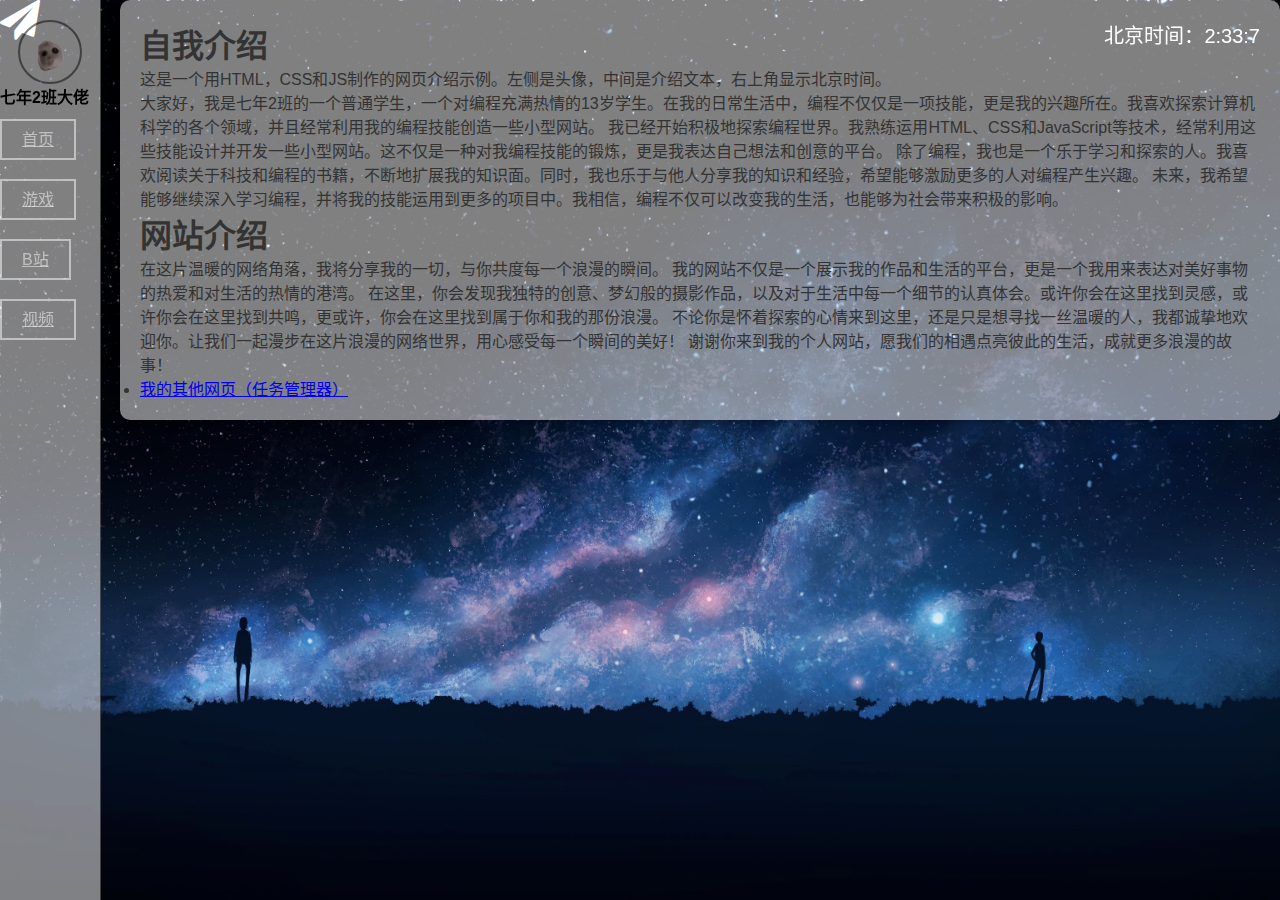
==== index.html @ e8d0ac8f "Add files via upload" ====
<!DOCTYPE html>
<html lang="zh-CN">
<head>
<meta charset="UTF-8">
<link rel="icon" href="tp.ico">
<meta name="viewport" content="width=device-width, initial-scale=1.0">
<link href="https://cdn.bootcdn.net/ajax/libs/font-awesome/4.7.0/css/font-awesome.min.css" rel="stylesheet">
    <link rel="stylesheet" href="80.css">
<title>Hi!欢迎来到我的网站</title>
<style>
  body {
    margin: 0;
    padding: 0;
    font-family: Arial, sans-serif;
    background-image: url('bz.png');
    background-size: cover;
    background-repeat: no-repeat;
    background-attachment: fixed;
  }
  #sidebar {
    position: fixed;
    top: 0;
    left: 0;
    width: 100px;
    height: 100%;
    background-color: rgba(255, 255, 255, 0.5);
    border-right: 1px solid rgba(0, 0, 0, 0.5);
    z-index: 1;
  }
  
  #avatar {
    margin-top: 20px;
    width: 60px;
    height: 60px;
    display: block;
    margin-left: auto;
    margin-right: auto;
    border-radius: 50%;
    border: 2px solid rgba(0, 0, 0, 0.5);
  }
  
  #introduction {
    margin-left: 120px;
    padding: 20px;
    background-color: rgba(255, 255, 255, 0.5);
    border-radius: 10px;
    box-shadow: 0px 0px 10px rgba(0, 0, 0, 0.5);
    color: #333;
  }
  
  #time {
    position: fixed;
    top: 20px;
    right: 20px;
    color: #fff;
    font-size: 20px;
  }
  .con {
    background-color: transparent;
    border: 2px solid rgba(255, 255, 255, 0.5);
    color: rgba(255, 255, 255, 0.5);
    padding: 10px 20px;
    font-size: 16px;
    text-transform: uppercase;
    cursor: pointer;
    transition: background-color 0.3s, color 0.3s;
  }

  .transparent-button:hover {
    background-color: rgba(255, 255, 255, 0.5);
    color: rgba(255, 255, 255, 0.5);
  }
</style>
</head>
<body>
<div id="sidebar">
  <img id="avatar" src="avatar.gif" alt="头像">
  <h4>七年2班大佬</h4>
  <br>
  <a href="./index.html" class="con">首页</a>
  <br><br><br>
  <a href="./yx.html" class="con">游戏</a>
  <br><br><br>
  <a href="https://space.bilibili.com/3546380823955980" class="con">b站</a>
  <br><br><br>
  <a href="./sp.html" class="con">视频</a>
</div>
<div id="introduction">
  <h1>自我介绍</h1>
  <p>这是一个用HTML，CSS和JS制作的网页介绍示例。左侧是头像，中间是介绍文本，右上角显示北京时间。</p>

  <p>大家好，我是七年2班的一个普通学生，一个对编程充满热情的13岁学生。在我的日常生活中，编程不仅仅是一项技能，更是我的兴趣所在。我喜欢探索计算机科学的各个领域，并且经常利用我的编程技能创造一些小型网站。

    我已经开始积极地探索编程世界。我熟练运用HTML、CSS和JavaScript等技术，经常利用这些技能设计并开发一些小型网站。这不仅是一种对我编程技能的锻炼，更是我表达自己想法和创意的平台。
    
    除了编程，我也是一个乐于学习和探索的人。我喜欢阅读关于科技和编程的书籍，不断地扩展我的知识面。同时，我也乐于与他人分享我的知识和经验，希望能够激励更多的人对编程产生兴趣。
    
    未来，我希望能够继续深入学习编程，并将我的技能运用到更多的项目中。我相信，编程不仅可以改变我的生活，也能够为社会带来积极的影响。</p>
    <h1>网站介绍</h1>
    <p>
      在这片温暖的网络角落，我将分享我的一切，与你共度每一个浪漫的瞬间。
      我的网站不仅是一个展示我的作品和生活的平台，更是一个我用来表达对美好事物的热爱和对生活的热情的港湾。
      在这里，你会发现我独特的创意、梦幻般的摄影作品，以及对于生活中每一个细节的认真体会。或许你会在这里找到灵感，或许你会在这里找到共鸣，更或许，你会在这里找到属于你和我的那份浪漫。
      不论你是怀着探索的心情来到这里，还是只是想寻找一丝温暖的人，我都诚挚地欢迎你。让我们一起漫步在这片浪漫的网络世界，用心感受每一个瞬间的美好！
      
      谢谢你来到我的个人网站，愿我们的相遇点亮彼此的生活，成就更多浪漫的故事！</p>
    <li><a href="https://ikun306.github.io/ikun360.github.io/" class="news_item"
      title="我的其他网页（任务管理器）">
      <p class="news_title ellipsis">我的其他网页（任务管理器）</p>
  </a></li>
</div>
<div id="time"></div>

<script>
  function updateTime() {
    var now = new Date();
    var hours = now.getHours();
    var minutes = now.getMinutes();
    var seconds = now.getSeconds();
    document.getElementById('time').innerHTML = '北京时间：' + hours + ':' + minutes + ':' + seconds;
  }

  updateTime();
  setInterval(updateTime, 1000);
</script>
</body>
<body>
  <div id="plane">
      <i class="fa fa-paper-plane" aria-hidden="true"></i>
  </div>
  <script>
      let plane=document.getElementById('plane');
      let deg=0,ex=0,ey=0,vx=0,vy=0,count=0;
      window.addEventListener('mousemove',(e)=>{
          ex=e.x-plane.offsetLeft-plane.clientWidth/2;
          ey=e.y-plane.offsetTop-plane.clientHeight/2;
          deg=360*Math.atan(ey/ex)/(2*Math.PI)+45;
          if(ex<0){
              deg+=180;
          }
          count=0;
      })
      function draw(){
          plane.style.transform='rotate('+deg+'deg)';
          if(count<100){
              vx+=ex/100;
              vy+=ey/100;
          }
          plane.style.left=vx+'px';
          plane.style.top=vy+'px';
          count++;
      }
      setInterval(draw, 1);
  </script>
</body>
</html>
---- 80.css ----
*{
    /* 初始化 */
    margin: 0;
    padding: 0;
}
body{
    /* 100%窗口高度 */
    height: 100vh;
    /* 渐变背景 */
    background: linear-gradient(200deg,#005bea,#00c6fb);
}
#plane{
    color: #fff;
    font-size: 40px;
    /* 绝对定位 */
    position: absolute;
    /* 弹性布局 水平+垂直居中 */
    display: flex;
    justify-content: center;
    align-items: center;
}
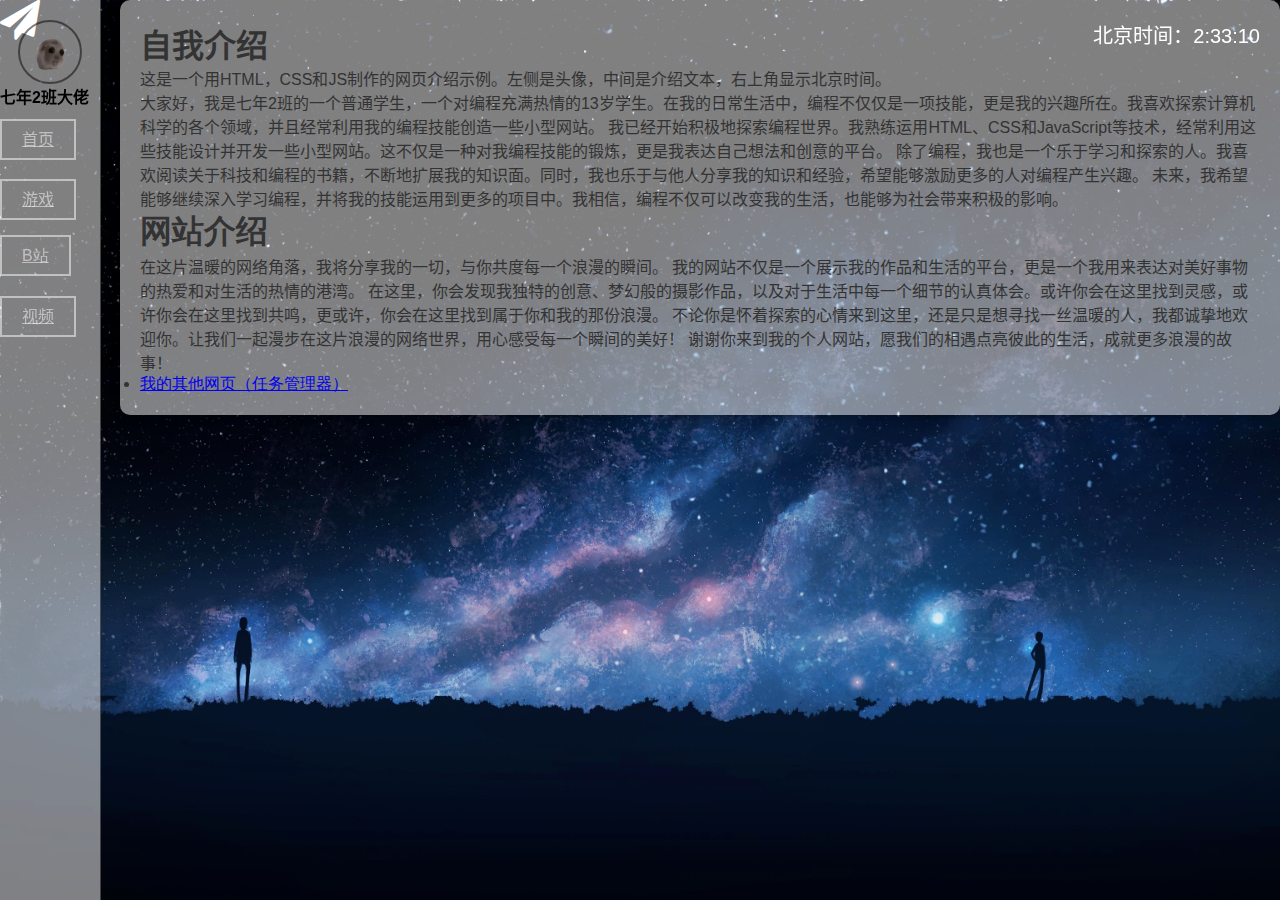
==== commit 863183d8: "Add files via upload" ====
--- a/index.html
+++ b/index.html
@@ -1,156 +1,57 @@
-<!DOCTYPE html>
-<html lang="zh-CN">
-<head>
-<meta charset="UTF-8">
-<link rel="icon" href="tp.ico">
-<meta name="viewport" content="width=device-width, initial-scale=1.0">
-<link href="https://cdn.bootcdn.net/ajax/libs/font-awesome/4.7.0/css/font-awesome.min.css" rel="stylesheet">
-    <link rel="stylesheet" href="80.css">
-<title>Hi!欢迎来到我的网站</title>
-<style>
-  body {
-    margin: 0;
-    padding: 0;
-    font-family: Arial, sans-serif;
-    background-image: url('bz.png');
-    background-size: cover;
-    background-repeat: no-repeat;
-    background-attachment: fixed;
-  }
-  #sidebar {
-    position: fixed;
-    top: 0;
-    left: 0;
-    width: 100px;
-    height: 100%;
-    background-color: rgba(255, 255, 255, 0.5);
-    border-right: 1px solid rgba(0, 0, 0, 0.5);
-    z-index: 1;
-  }
-  
-  #avatar {
-    margin-top: 20px;
-    width: 60px;
-    height: 60px;
-    display: block;
-    margin-left: auto;
-    margin-right: auto;
-    border-radius: 50%;
-    border: 2px solid rgba(0, 0, 0, 0.5);
-  }
-  
-  #introduction {
-    margin-left: 120px;
-    padding: 20px;
-    background-color: rgba(255, 255, 255, 0.5);
-    border-radius: 10px;
-    box-shadow: 0px 0px 10px rgba(0, 0, 0, 0.5);
-    color: #333;
-  }
-  
-  #time {
-    position: fixed;
-    top: 20px;
-    right: 20px;
-    color: #fff;
-    font-size: 20px;
-  }
-  .con {
-    background-color: transparent;
-    border: 2px solid rgba(255, 255, 255, 0.5);
-    color: rgba(255, 255, 255, 0.5);
-    padding: 10px 20px;
-    font-size: 16px;
-    text-transform: uppercase;
-    cursor: pointer;
-    transition: background-color 0.3s, color 0.3s;
-  }
-
-  .transparent-button:hover {
-    background-color: rgba(255, 255, 255, 0.5);
-    color: rgba(255, 255, 255, 0.5);
-  }
-</style>
-</head>
-<body>
-<div id="sidebar">
-  <img id="avatar" src="avatar.gif" alt="头像">
-  <h4>七年2班大佬</h4>
-  <br>
-  <a href="./index.html" class="con">首页</a>
-  <br><br><br>
-  <a href="./yx.html" class="con">游戏</a>
-  <br><br><br>
-  <a href="https://space.bilibili.com/3546380823955980" class="con">b站</a>
-  <br><br><br>
-  <a href="./sp.html" class="con">视频</a>
-</div>
-<div id="introduction">
-  <h1>自我介绍</h1>
-  <p>这是一个用HTML，CSS和JS制作的网页介绍示例。左侧是头像，中间是介绍文本，右上角显示北京时间。</p>
-
-  <p>大家好，我是七年2班的一个普通学生，一个对编程充满热情的13岁学生。在我的日常生活中，编程不仅仅是一项技能，更是我的兴趣所在。我喜欢探索计算机科学的各个领域，并且经常利用我的编程技能创造一些小型网站。
-
-    我已经开始积极地探索编程世界。我熟练运用HTML、CSS和JavaScript等技术，经常利用这些技能设计并开发一些小型网站。这不仅是一种对我编程技能的锻炼，更是我表达自己想法和创意的平台。
-    
-    除了编程，我也是一个乐于学习和探索的人。我喜欢阅读关于科技和编程的书籍，不断地扩展我的知识面。同时，我也乐于与他人分享我的知识和经验，希望能够激励更多的人对编程产生兴趣。
-    
-    未来，我希望能够继续深入学习编程，并将我的技能运用到更多的项目中。我相信，编程不仅可以改变我的生活，也能够为社会带来积极的影响。</p>
-    <h1>网站介绍</h1>
-    <p>
-      在这片温暖的网络角落，我将分享我的一切，与你共度每一个浪漫的瞬间。
-      我的网站不仅是一个展示我的作品和生活的平台，更是一个我用来表达对美好事物的热爱和对生活的热情的港湾。
-      在这里，你会发现我独特的创意、梦幻般的摄影作品，以及对于生活中每一个细节的认真体会。或许你会在这里找到灵感，或许你会在这里找到共鸣，更或许，你会在这里找到属于你和我的那份浪漫。
-      不论你是怀着探索的心情来到这里，还是只是想寻找一丝温暖的人，我都诚挚地欢迎你。让我们一起漫步在这片浪漫的网络世界，用心感受每一个瞬间的美好！
-      
-      谢谢你来到我的个人网站，愿我们的相遇点亮彼此的生活，成就更多浪漫的故事！</p>
-    <li><a href="https://ikun306.github.io/ikun360.github.io/" class="news_item"
-      title="我的其他网页（任务管理器）">
-      <p class="news_title ellipsis">我的其他网页（任务管理器）</p>
-  </a></li>
-</div>
-<div id="time"></div>
-
-<script>
-  function updateTime() {
-    var now = new Date();
-    var hours = now.getHours();
-    var minutes = now.getMinutes();
-    var seconds = now.getSeconds();
-    document.getElementById('time').innerHTML = '北京时间：' + hours + ':' + minutes + ':' + seconds;
-  }
-
-  updateTime();
-  setInterval(updateTime, 1000);
-</script>
-</body>
-<body>
-  <div id="plane">
-      <i class="fa fa-paper-plane" aria-hidden="true"></i>
-  </div>
-  <script>
-      let plane=document.getElementById('plane');
-      let deg=0,ex=0,ey=0,vx=0,vy=0,count=0;
-      window.addEventListener('mousemove',(e)=>{
-          ex=e.x-plane.offsetLeft-plane.clientWidth/2;
-          ey=e.y-plane.offsetTop-plane.clientHeight/2;
-          deg=360*Math.atan(ey/ex)/(2*Math.PI)+45;
-          if(ex<0){
-              deg+=180;
-          }
-          count=0;
-      })
-      function draw(){
-          plane.style.transform='rotate('+deg+'deg)';
-          if(count<100){
-              vx+=ex/100;
-              vy+=ey/100;
-          }
-          plane.style.left=vx+'px';
-          plane.style.top=vy+'px';
-          count++;
-      }
-      setInterval(draw, 1);
-  </script>
-</body>
-</html>
+<!DOCTYPE html>
+<html>
+
+<head>
+    <meta http-equiv="content-type" content="text/html; charset=utf-8">
+    <meta name="viewport" content="width=device-width,initial-scale=1,maximum-scale=1,user-scalable=no">
+    <link rel="icon" href="tp.ico">
+    <title>加载中</title>
+    <link rel="stylesheet" href="109.css">
+</head>
+
+<body>
+    <div class="loader">
+        <span>欢</span>
+        <span>迎</span>
+        <span>来</span>
+        <span>到</span>
+        <span>我</span>
+        <span>的</span>
+        <span>网</span>
+        <span>站</span>
+        <span></span>
+        <span></span>
+        <span></span>
+    </div>
+
+    <script>
+        // Function to fetch HTML files and check if all are loaded
+        function loadHTMLFilesAndRedirect() {
+            var htmlFiles = ['主页.html', 'yx.html', 'sp.html']; // List of HTML files to load
+            var loadedCount = 0;
+
+            htmlFiles.forEach(function (file) {
+                fetch(file)
+                    .then(function (response) {
+                        if (response.ok) {
+                            loadedCount++;
+                            if (loadedCount === htmlFiles.length) {
+                                // All HTML files are loaded, redirect to index.html
+                                window.location.href = '主页.html';
+                            }
+                        }
+                    })
+                    .catch(function (error) {
+                        console.error('Error loading HTML file:', error);
+                    });
+            });
+        }
+
+        // Call the function when the window is loaded
+        window.onload = function () {
+            loadHTMLFilesAndRedirect();
+        };
+    </script>
+</body>
+
+</html>
--- a/109.css
+++ b/109.css
@@ -0,0 +1,126 @@
+*{
+    /* 初始化 */
+    margin: 0;
+    padding: 0;
+}
+body{
+    height: 100vh;
+    /* 弹性布局 水平+垂直居中 */
+    display: flex;
+    justify-content: center;
+    align-items: center;
+    background-color: #444;
+}
+.loader{
+    /* 相对定位 */
+    position: relative;
+    width: 100%;
+    height: 60px;
+}
+.loader span{
+    /* 绝对定位 */
+    position: absolute;
+    width: 30px;
+    height: 60px;
+    line-height: 60px;
+    margin: 0 10px;
+    color: #fff;
+    text-align: center;
+    font-size: 40px;
+    /* 默认状态：旋转180度、不透明度为0 */
+    transform: rotate(180deg);
+    opacity: 0;
+    /* 执行动画：动画名 时长 线性的 无限次播放 */
+    animation: move 2.5s linear infinite;
+}
+/* 加个投影效果 */
+.loader span::after{
+    content: "";
+    position: absolute;
+    left: 0;
+    bottom: -20px;
+    width: 30px;
+    height: 5px;
+    border-radius: 50%;
+    background-color: rgba(0,0,0,0.15);
+    /* 模糊滤镜 */
+    filter: blur(1.5px);
+}
+/* 接下来为每一个span设置动画延迟 */
+/* 第一个不用改它，直接第二个开始设置 */
+.loader span:nth-child(2){
+    animation-delay: 0.2s;
+}
+.loader span:nth-child(3){
+    animation-delay: 0.4s;
+}
+.loader span:nth-child(4){
+    animation-delay: 0.6s;
+}
+.loader span:nth-child(5){
+    animation-delay: 0.8s;
+}
+.loader span:nth-child(6){
+    animation-delay: 1s;
+}
+.loader span:nth-child(7){
+    animation-delay: 1.2s;
+}
+.loader span:nth-child(8){
+    animation-delay: 1.4s;
+}
+.loader span:nth-child(9){
+    animation-delay: 1.6s;
+}
+.loader span:nth-child(10){
+    animation-delay: 1.8s;
+}
+.loader span:nth-child(11){
+    animation-delay: 2s;
+}
+/* 最后面的三个span（圆），统一样式 */
+.loader span:nth-child(9)::before,
+.loader span:nth-child(10)::before,
+.loader span:nth-child(11)::before{
+    content: "";
+    position: absolute;
+    left: 0;
+    bottom: 13px;
+    width: 30px;
+    height: 30px;
+    border-radius: 50%;
+    background-color: red;
+}
+/* 分别为三个圆设置不同的颜色 */
+.loader span:nth-child(8)::before{
+    background-color: #eccc68;
+}
+.loader span:nth-child(9)::before{
+    background-color: #7bed9f;
+}
+.loader span:nth-child(10)::before{
+    background-color: #ff6b81;
+}
+
+/* 定义动画 */
+@keyframes move {
+    0%{
+        right: 0;
+        opacity: 0;
+    }
+    35%{
+        right: 41%;
+        transform: rotate(0deg);
+        opacity: 1;
+    }
+    65%{
+        right: 59%;
+        transform: rotate(0deg);
+        opacity: 1;
+    }
+    100%{
+        right: 100%;
+        transform: rotate(-180deg);
+        opacity: 0;
+    }
+}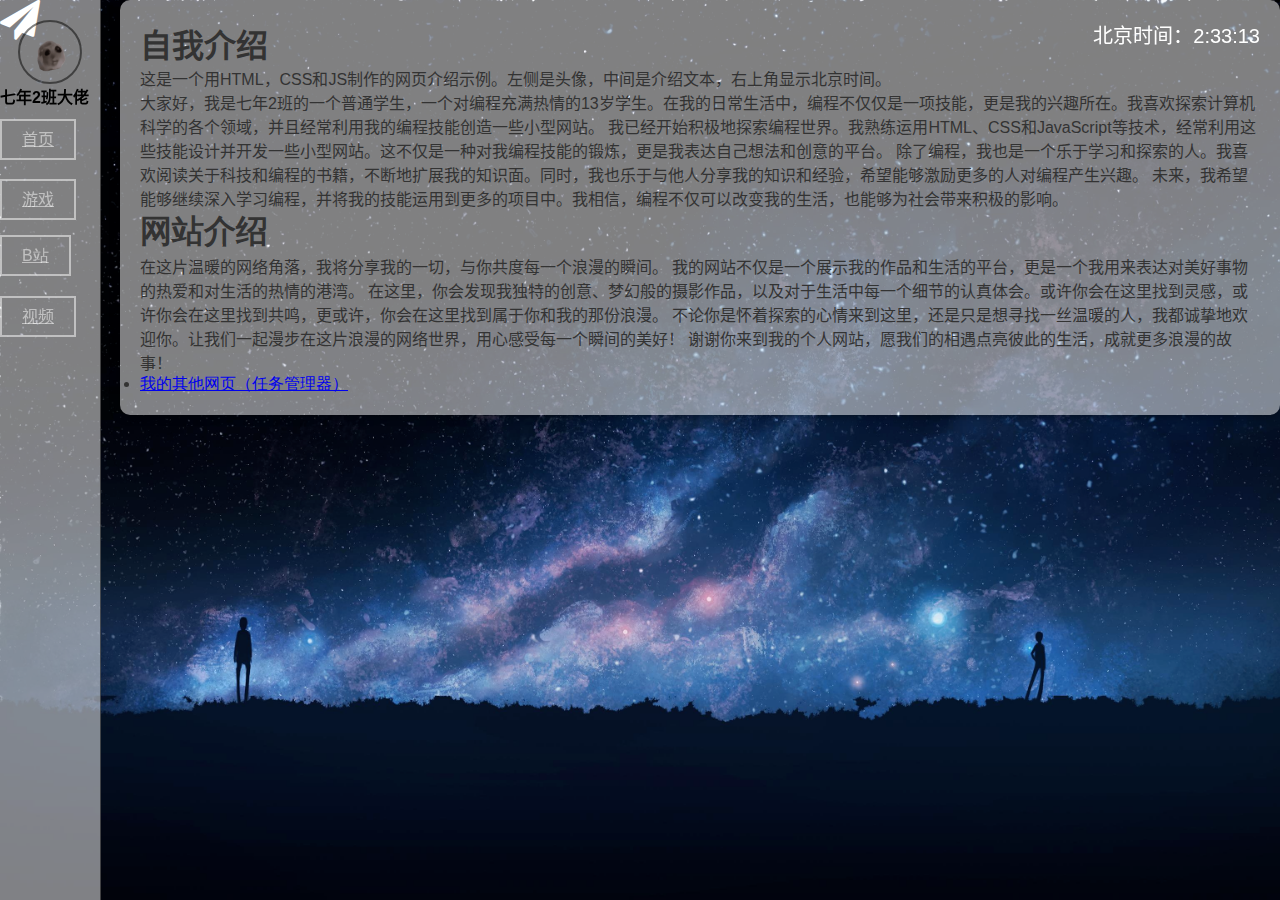
==== commit 412e77bd: "Update index.html" ====
--- a/index.html
+++ b/index.html
@@ -25,20 +25,38 @@
     </div>
 
     <script>
-        // Function to fetch HTML files and check if all are loaded
-        function loadHTMLFilesAndRedirect() {
-            var htmlFiles = ['主页.html', 'yx.html', 'sp.html']; // List of HTML files to load
+        // Function to load HTML files and check image loading status
+        function loadAndCheckImages() {
+            var htmlFiles = ['主页.html', 'sp.html', 'yx.html']; // List of HTML files to load
             var loadedCount = 0;
+
+            function checkAllLoaded() {
+                loadedCount++;
+                if (loadedCount === htmlFiles.length) {
+                    // All HTML files are loaded, wait for all images to be loaded
+                    var images = document.querySelectorAll('img');
+                    var loadedImagesCount = 0;
+                    images.forEach(function (img) {
+                        if (img.complete) {
+                            loadedImagesCount++;
+                        }
+                    });
+
+                    if (loadedImagesCount === images.length) {
+                        // All images are loaded, redirect to index.html
+                        window.location.href = '主页.html';
+                    } else {
+                        // Some images are still loading
+                        console.log('Some images are still loading...');
+                    }
+                }
+            }
 
             htmlFiles.forEach(function (file) {
                 fetch(file)
                     .then(function (response) {
                         if (response.ok) {
-                            loadedCount++;
-                            if (loadedCount === htmlFiles.length) {
-                                // All HTML files are loaded, redirect to index.html
-                                window.location.href = '主页.html';
-                            }
+                            checkAllLoaded();
                         }
                     })
                     .catch(function (error) {
@@ -49,7 +67,7 @@
 
         // Call the function when the window is loaded
         window.onload = function () {
-            loadHTMLFilesAndRedirect();
+            loadAndCheckImages();
         };
     </script>
 </body>
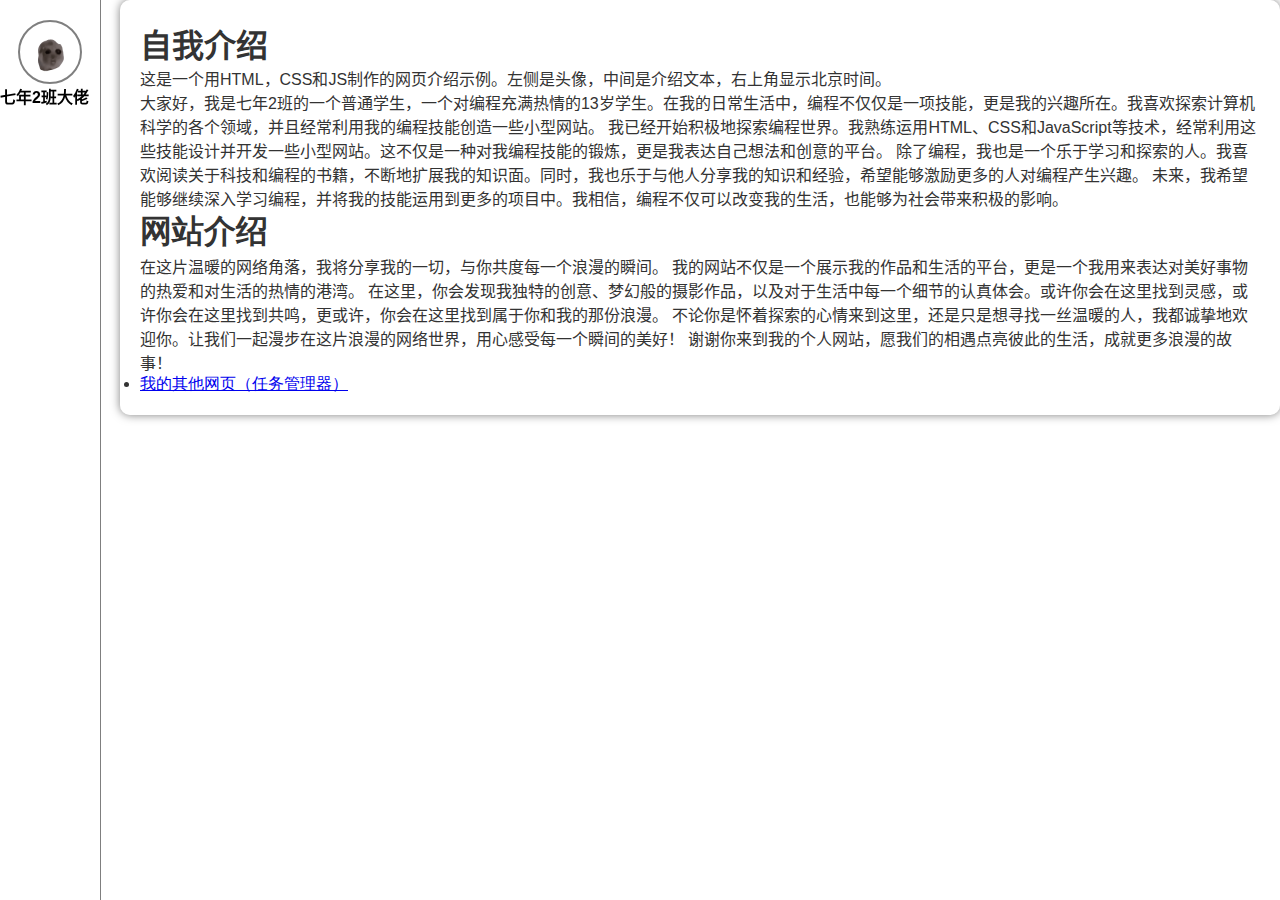
==== commit e6e7e741: "Update index.html" ====
--- a/index.html
+++ b/index.html
@@ -37,17 +37,18 @@
                     var images = document.querySelectorAll('img');
                     var loadedImagesCount = 0;
                     images.forEach(function (img) {
-                        if (img.complete) {
+                        img.onload = function() {
                             loadedImagesCount++;
-                        }
+                            if (loadedImagesCount === images.length) {
+                                // All images are loaded, redirect to index.html
+                                window.location.href = 'index.html';
+                            }
+                        };
                     });
 
                     if (loadedImagesCount === images.length) {
-                        // All images are loaded, redirect to index.html
+                        // All images are already loaded, redirect to index.html
                         window.location.href = '主页.html';
-                    } else {
-                        // Some images are still loading
-                        console.log('Some images are still loading...');
                     }
                 }
             }
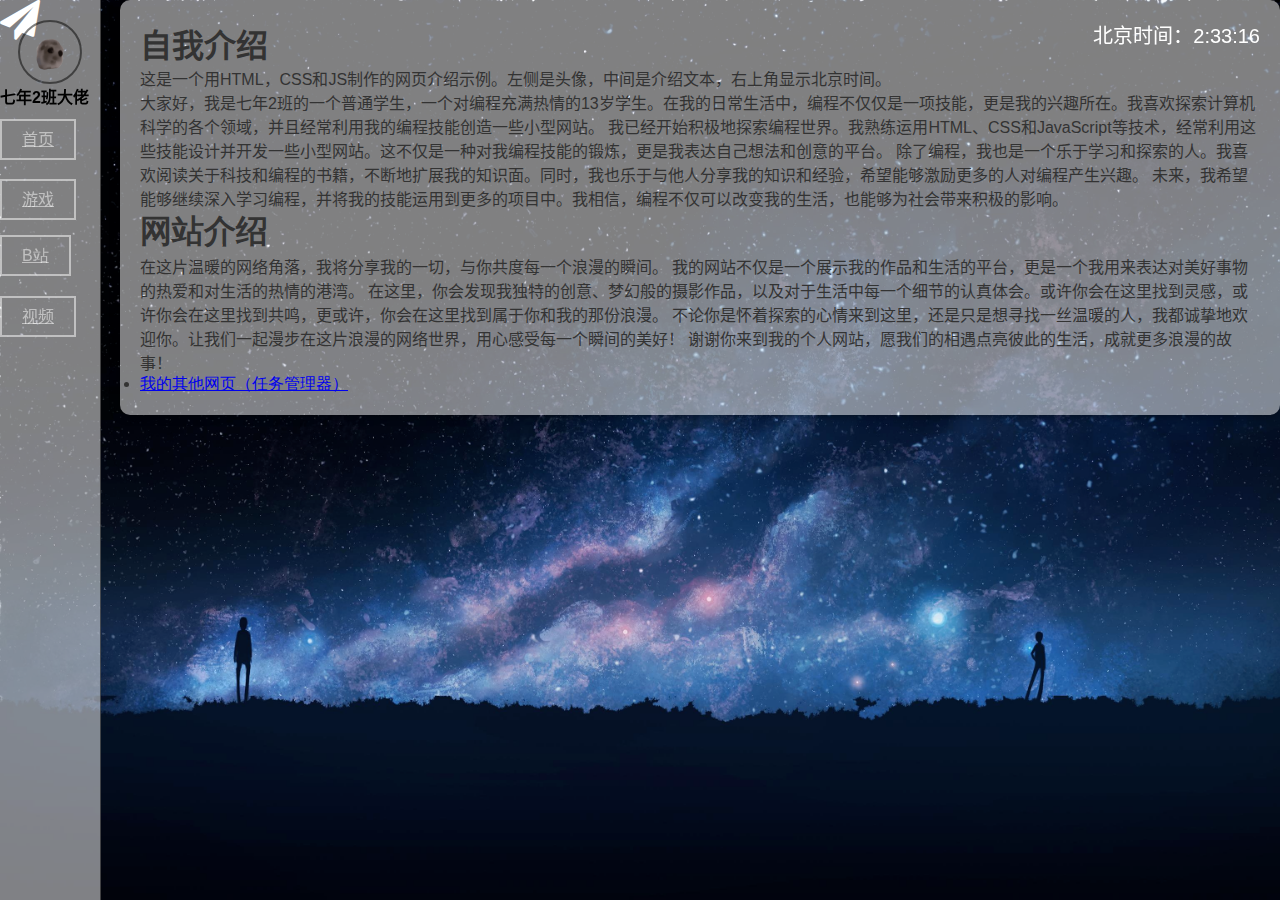
==== commit 720ddf40: "Update index.html" ====
--- a/index.html
+++ b/index.html
@@ -25,31 +25,17 @@
     </div>
 
     <script>
-        // Function to load HTML files and check image loading status
-        function loadAndCheckImages() {
+        // Function to load HTML files and check material loading status
+        function loadAndCheckMaterials() {
             var htmlFiles = ['主页.html', 'sp.html', 'yx.html']; // List of HTML files to load
-            var loadedCount = 0;
+            var totalMaterialsCount = 0;
+            var loadedMaterialsCount = 0;
 
             function checkAllLoaded() {
-                loadedCount++;
-                if (loadedCount === htmlFiles.length) {
-                    // All HTML files are loaded, wait for all images to be loaded
-                    var images = document.querySelectorAll('img');
-                    var loadedImagesCount = 0;
-                    images.forEach(function (img) {
-                        img.onload = function() {
-                            loadedImagesCount++;
-                            if (loadedImagesCount === images.length) {
-                                // All images are loaded, redirect to index.html
-                                window.location.href = 'index.html';
-                            }
-                        };
-                    });
-
-                    if (loadedImagesCount === images.length) {
-                        // All images are already loaded, redirect to index.html
-                        window.location.href = '主页.html';
-                    }
+                loadedMaterialsCount++;
+                if (loadedMaterialsCount === totalMaterialsCount) {
+                    // All materials are loaded, redirect to index.html
+                    window.location.href = '主页.html';
                 }
             }
 
@@ -57,8 +43,60 @@
                 fetch(file)
                     .then(function (response) {
                         if (response.ok) {
-                            checkAllLoaded();
+                            return response.text();
+                        } else {
+                            throw new Error('Error loading HTML file');
                         }
+                    })
+                    .then(function (htmlContent) {
+                        var tempElement = document.createElement('div');
+                        tempElement.innerHTML = htmlContent;
+
+                        // Count the number of images
+                        var images = tempElement.querySelectorAll('img');
+                        totalMaterialsCount += images.length;
+
+                        // Count the number of background images
+                        var elementsWithBackground = tempElement.querySelectorAll('*[style*="background-image"]');
+                        elementsWithBackground.forEach(function (element) {
+                            if (element.style.backgroundImage.includes('bz.png')) {
+                                totalMaterialsCount++;
+                            }
+                        });
+
+                        // Check if images are loaded
+                        images.forEach(function (img) {
+                            if (img.complete) {
+                                checkAllLoaded();
+                            } else {
+                                img.onload = function () {
+                                    checkAllLoaded();
+                                };
+                                img.onerror = function () {
+                                    console.error('Error loading image:', img.src);
+                                };
+                            }
+                        });
+
+                        // Check if background images are loaded
+                        elementsWithBackground.forEach(function (element) {
+                            if (element.style.backgroundImage.includes('bz.png')) {
+                                var backgroundImageUrl = element.style.backgroundImage.replace('url("', '').replace('")', '');
+                                var backgroundImage = new Image();
+                                backgroundImage.src = backgroundImageUrl;
+
+                                if (backgroundImage.complete) {
+                                    checkAllLoaded();
+                                } else {
+                                    backgroundImage.onload = function () {
+                                        checkAllLoaded();
+                                    };
+                                    backgroundImage.onerror = function () {
+                                        console.error('Error loading background image:', backgroundImageUrl);
+                                    };
+                                }
+                            }
+                        });
                     })
                     .catch(function (error) {
                         console.error('Error loading HTML file:', error);
@@ -68,7 +106,7 @@
 
         // Call the function when the window is loaded
         window.onload = function () {
-            loadAndCheckImages();
+            loadAndCheckMaterials();
         };
     </script>
 </body>
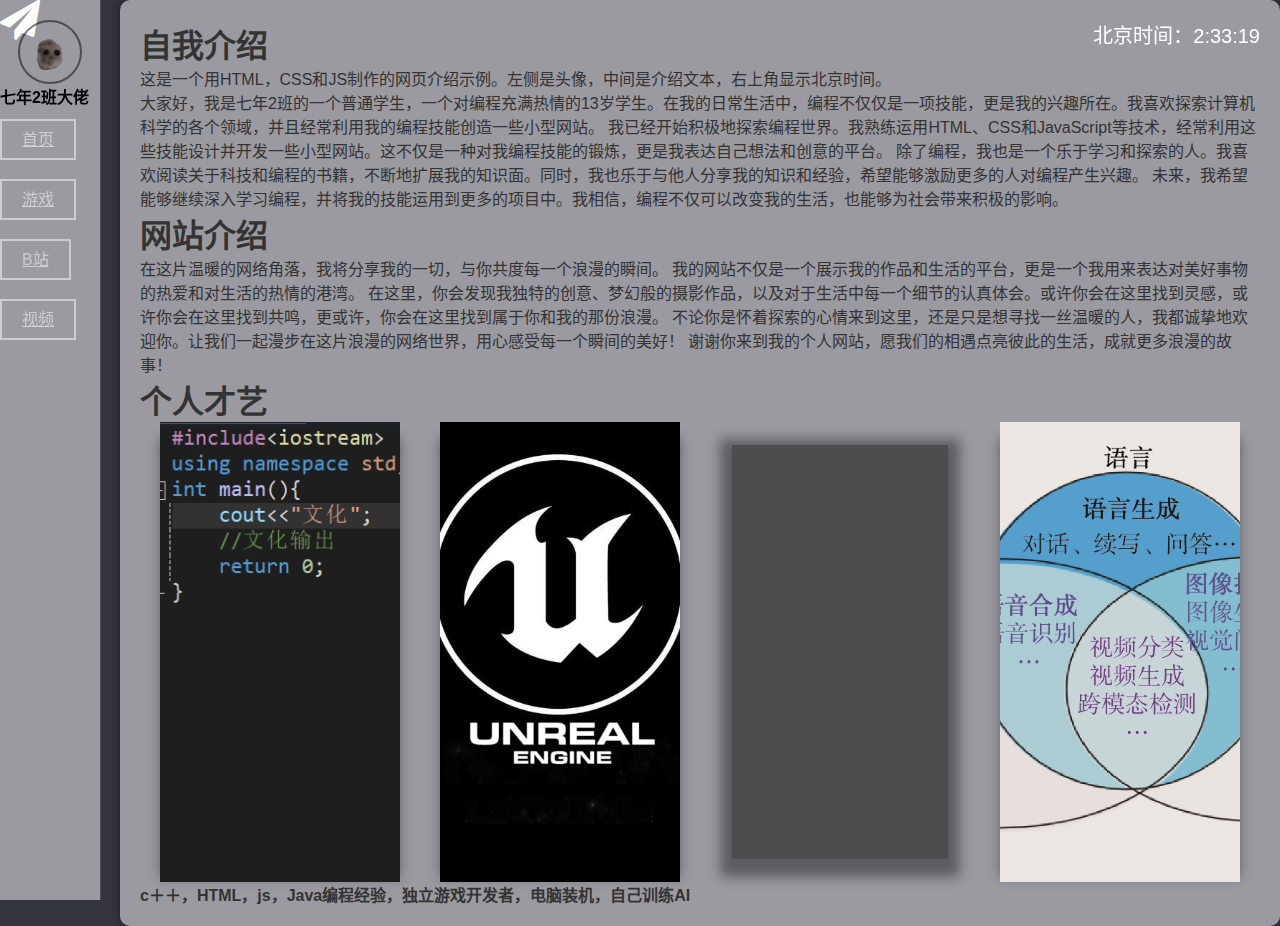
==== commit a2f51bd0: "Add files via upload" ====
--- a/index.html
+++ b/index.html
@@ -1,114 +1,170 @@
-<!DOCTYPE html>
-<html>
-
-<head>
-    <meta http-equiv="content-type" content="text/html; charset=utf-8">
-    <meta name="viewport" content="width=device-width,initial-scale=1,maximum-scale=1,user-scalable=no">
-    <link rel="icon" href="tp.ico">
-    <title>加载中</title>
-    <link rel="stylesheet" href="109.css">
-</head>
-
-<body>
-    <div class="loader">
-        <span>欢</span>
-        <span>迎</span>
-        <span>来</span>
-        <span>到</span>
-        <span>我</span>
-        <span>的</span>
-        <span>网</span>
-        <span>站</span>
-        <span></span>
-        <span></span>
-        <span></span>
-    </div>
-
-    <script>
-        // Function to load HTML files and check material loading status
-        function loadAndCheckMaterials() {
-            var htmlFiles = ['主页.html', 'sp.html', 'yx.html']; // List of HTML files to load
-            var totalMaterialsCount = 0;
-            var loadedMaterialsCount = 0;
-
-            function checkAllLoaded() {
-                loadedMaterialsCount++;
-                if (loadedMaterialsCount === totalMaterialsCount) {
-                    // All materials are loaded, redirect to index.html
-                    window.location.href = '主页.html';
-                }
-            }
-
-            htmlFiles.forEach(function (file) {
-                fetch(file)
-                    .then(function (response) {
-                        if (response.ok) {
-                            return response.text();
-                        } else {
-                            throw new Error('Error loading HTML file');
-                        }
-                    })
-                    .then(function (htmlContent) {
-                        var tempElement = document.createElement('div');
-                        tempElement.innerHTML = htmlContent;
-
-                        // Count the number of images
-                        var images = tempElement.querySelectorAll('img');
-                        totalMaterialsCount += images.length;
-
-                        // Count the number of background images
-                        var elementsWithBackground = tempElement.querySelectorAll('*[style*="background-image"]');
-                        elementsWithBackground.forEach(function (element) {
-                            if (element.style.backgroundImage.includes('bz.png')) {
-                                totalMaterialsCount++;
-                            }
-                        });
-
-                        // Check if images are loaded
-                        images.forEach(function (img) {
-                            if (img.complete) {
-                                checkAllLoaded();
-                            } else {
-                                img.onload = function () {
-                                    checkAllLoaded();
-                                };
-                                img.onerror = function () {
-                                    console.error('Error loading image:', img.src);
-                                };
-                            }
-                        });
-
-                        // Check if background images are loaded
-                        elementsWithBackground.forEach(function (element) {
-                            if (element.style.backgroundImage.includes('bz.png')) {
-                                var backgroundImageUrl = element.style.backgroundImage.replace('url("', '').replace('")', '');
-                                var backgroundImage = new Image();
-                                backgroundImage.src = backgroundImageUrl;
-
-                                if (backgroundImage.complete) {
-                                    checkAllLoaded();
-                                } else {
-                                    backgroundImage.onload = function () {
-                                        checkAllLoaded();
-                                    };
-                                    backgroundImage.onerror = function () {
-                                        console.error('Error loading background image:', backgroundImageUrl);
-                                    };
-                                }
-                            }
-                        });
-                    })
-                    .catch(function (error) {
-                        console.error('Error loading HTML file:', error);
-                    });
-            });
-        }
-
-        // Call the function when the window is loaded
-        window.onload = function () {
-            loadAndCheckMaterials();
-        };
-    </script>
-</body>
-
-</html>
+<!DOCTYPE html>
+<html lang="zh-CN">
+<head>
+<meta charset="UTF-8">
+<link rel="icon" href="tp.ico">
+<meta name="viewport" content="width=device-width, initial-scale=1.0">
+<link href="https://cdn.bootcdn.net/ajax/libs/font-awesome/4.7.0/css/font-awesome.min.css" rel="stylesheet">
+    <link rel="stylesheet" href="80.css">
+    <link rel="stylesheet" href="122.css">
+<title>Hi!欢迎来到我的网站</title>
+<style>
+  body {
+    margin: 0;
+    padding: 0;
+    font-family: Arial, sans-serif;
+    background-image: url('https://pic2.zhimg.com/v2-bd01659b110cea91fb458ebf3db340cc_r.jpg');
+    background-size: cover;
+    background-repeat: no-repeat;
+    background-attachment: fixed;
+  }
+  #sidebar {
+    position: fixed;
+    top: 0;
+    left: 0;
+    width: 100px;
+    height: 100%;
+    background-color: rgba(255, 255, 255, 0.5);
+    border-right: 1px solid rgba(0, 0, 0, 0.5);
+    z-index: 1;
+  }
+  
+  #avatar {
+    margin-top: 20px;
+    width: 60px;
+    height: 60px;
+    display: block;
+    margin-left: auto;
+    margin-right: auto;
+    border-radius: 50%;
+    border: 2px solid rgba(0, 0, 0, 0.5);
+  }
+  
+  #introduction {
+    margin-left: 120px;
+    padding: 20px;
+    background-color: rgba(255, 255, 255, 0.5);
+    border-radius: 10px;
+    box-shadow: 0px 0px 10px rgba(0, 0, 0, 0.5);
+    color: #333;
+  }
+  
+  #time {
+    position: fixed;
+    top: 20px;
+    right: 20px;
+    color: #fff;
+    font-size: 20px;
+  }
+  .con {
+    background-color: transparent;
+    border: 2px solid rgba(255, 255, 255, 0.5);
+    color: rgba(255, 255, 255, 0.5);
+    padding: 10px 20px;
+    font-size: 16px;
+    text-transform: uppercase;
+    cursor: pointer;
+    transition: background-color 0.3s, color 0.3s;
+  }
+
+  .transparent-button:hover {
+    background-color: rgba(255, 255, 255, 0.5);
+    color: rgba(255, 255, 255, 0.5);
+  }
+</style>
+</head>
+<body>
+<div id="sidebar">
+  <img id="avatar" src="avatar.gif" alt="头像">
+  <h4>七年2班大佬</h4>
+  <br>
+  <a href="./index.html" class="con">首页</a>
+  <br><br><br>
+  <a href="./yx.html" class="con">游戏</a>
+  <br><br><br>
+  <a href="https://space.bilibili.com/3546380823955980" class="con">b站</a>
+  <br><br><br>
+  <a href="./sp.html" class="con">视频</a>
+</div>
+<div id="introduction">
+  <h1>自我介绍</h1>
+  <p>这是一个用HTML，CSS和JS制作的网页介绍示例。左侧是头像，中间是介绍文本，右上角显示北京时间。</p>
+
+  <p>大家好，我是七年2班的一个普通学生，一个对编程充满热情的13岁学生。在我的日常生活中，编程不仅仅是一项技能，更是我的兴趣所在。我喜欢探索计算机科学的各个领域，并且经常利用我的编程技能创造一些小型网站。
+
+    我已经开始积极地探索编程世界。我熟练运用HTML、CSS和JavaScript等技术，经常利用这些技能设计并开发一些小型网站。这不仅是一种对我编程技能的锻炼，更是我表达自己想法和创意的平台。
+    
+    除了编程，我也是一个乐于学习和探索的人。我喜欢阅读关于科技和编程的书籍，不断地扩展我的知识面。同时，我也乐于与他人分享我的知识和经验，希望能够激励更多的人对编程产生兴趣。
+    
+    未来，我希望能够继续深入学习编程，并将我的技能运用到更多的项目中。我相信，编程不仅可以改变我的生活，也能够为社会带来积极的影响。</p>
+    <h1>网站介绍</h1>
+    <p>
+      在这片温暖的网络角落，我将分享我的一切，与你共度每一个浪漫的瞬间。
+      我的网站不仅是一个展示我的作品和生活的平台，更是一个我用来表达对美好事物的热爱和对生活的热情的港湾。
+      在这里，你会发现我独特的创意、梦幻般的摄影作品，以及对于生活中每一个细节的认真体会。或许你会在这里找到灵感，或许你会在这里找到共鸣，更或许，你会在这里找到属于你和我的那份浪漫。
+      不论你是怀着探索的心情来到这里，还是只是想寻找一丝温暖的人，我都诚挚地欢迎你。让我们一起漫步在这片浪漫的网络世界，用心感受每一个瞬间的美好！
+      
+      谢谢你来到我的个人网站，愿我们的相遇点亮彼此的生活，成就更多浪漫的故事！</p>
+      <h1>个人才艺</h1>
+      <div class="container">
+        <div class="card">
+            <div class="card-cover" style="background-image: url(wh.png);"></div>
+        </div>
+        <div class="card">
+            <div class="card-cover" style="background-image: url(xh.png);"></div>
+        </div>
+        <div class="card">
+            <div class="card-cover" style="background-image: url(dn.png);"></div>
+        </div>
+        <div class="card">
+            <div class="card-cover" style="background-image: url(AI.png);"></div>
+        </div>
+    </div>
+    <h4>c＋＋，HTML，js，Java编程经验，独立游戏开发者，电脑装机，自己训练AI</h4>
+  </a></li>
+</div>
+<div id="time"></div>
+
+<script>
+  function updateTime() {
+    var now = new Date();
+    var hours = now.getHours();
+    var minutes = now.getMinutes();
+    var seconds = now.getSeconds();
+    document.getElementById('time').innerHTML = '北京时间：' + hours + ':' + minutes + ':' + seconds;
+  }
+
+  updateTime();
+  setInterval(updateTime, 1000);
+</script>
+</body>
+<body>
+  <div id="plane">
+      <i class="fa fa-paper-plane" aria-hidden="true"></i>
+  </div>
+  <script>
+      let plane=document.getElementById('plane');
+      let deg=0,ex=0,ey=0,vx=0,vy=0,count=0;
+      window.addEventListener('mousemove',(e)=>{
+          ex=e.x-plane.offsetLeft-plane.clientWidth/2;
+          ey=e.y-plane.offsetTop-plane.clientHeight/2;
+          deg=360*Math.atan(ey/ex)/(2*Math.PI)+45;
+          if(ex<0){
+              deg+=180;
+          }
+          count=0;
+      })
+      function draw(){
+          plane.style.transform='rotate('+deg+'deg)';
+          if(count<100){
+              vx+=ex/100;
+              vy+=ey/100;
+          }
+          plane.style.left=vx+'px';
+          plane.style.top=vy+'px';
+          count++;
+      }
+      setInterval(draw, 1);
+  </script>
+</body>
+</html>
--- a/80.css
+++ b/80.css
@@ -0,0 +1,21 @@
+*{
+    /* 初始化 */
+    margin: 0;
+    padding: 0;
+}
+body{
+    /* 100%窗口高度 */
+    height: 100vh;
+    /* 渐变背景 */
+    background: linear-gradient(200deg,#005bea,#00c6fb);
+}
+#plane{
+    color: #fff;
+    font-size: 40px;
+    /* 绝对定位 */
+    position: absolute;
+    /* 弹性布局 水平+垂直居中 */
+    display: flex;
+    justify-content: center;
+    align-items: center;
+}--- a/122.css
+++ b/122.css
@@ -0,0 +1,84 @@
+*{
+    /* 初始化 */
+    margin: 0;
+    padding: 0;
+}
+body{
+    background-color: #353540;
+}
+.container{
+    width: 100%;
+    max-width: 1200px;
+    display: flex;
+}
+.card{
+    /* 相对定位 */
+    position: relative;
+    /* 自动放大占满剩余空间 */
+    flex: 1;
+    height: 460px;
+    margin: 0 20px;
+    /* 设置视距 */
+    perspective: 1000px;
+}
+/* 投影效果 */
+.card::before{
+    content: "";
+    width: 90%;
+    height: 90%;
+    background-color: rgba(0,0,0,0.5);
+    /* 绝对定位 */
+    position: absolute;
+    left: 5%;
+    top: 5%;
+    /* 投影 */
+    box-shadow: 0 6px 12px 12px rgba(0,0,0,0.4);
+    opacity: 1;
+    /* 设置旋转元素的基点位置 */
+    transform-origin: top center;
+    /* 设置过渡:时长 加速后减速 */
+    transition: 0.3s ease-in-out;
+}
+/* 鼠标移上,投影的变化 */
+.card:hover::before{
+    opacity: 0.6;
+    transform: rotateX(7deg) translateY(-6px) scale(1.05);
+}
+/* 封面 */
+.card-cover{
+    position: absolute;
+    left: 0;
+    top: 0;
+    width: 100%;
+    height: 100%;
+    background-size: cover;
+    background-position: center;
+    /* 溢出隐藏 */
+    overflow: hidden;
+    /* 开启3D */
+    transform-style: preserve-3d;
+    /* 设置旋转元素的基点位置 */
+    transform-origin: top center;
+    /* 设置过渡 */
+    transition: transform 0.35s ease-in-out;
+}
+.card-cover::after{
+    content: "";
+    position: absolute;
+    left: 0;
+    top: 0;
+    width: 100%;
+    height: 120%;
+    /* 背景渐变(高光效果) */
+    background: linear-gradient(226deg,rgba(255,255,255,0) 40%,rgba(255,255,255,0.3) 50%,rgba(255,255,255,0) 60%);
+    /* 默认上移出可视范围 */
+    transform: translateY(-100%);
+    /* 设置过渡 */
+    transition: transform 0.85s cubic-bezier(0.165, 0.84, 0.44, 1);
+}
+.card:hover .card-cover{
+    transform: rotateX(7deg) translateY(-6px);
+}
+.card:hover .card-cover::after{
+    transform: translateY(100%);
+}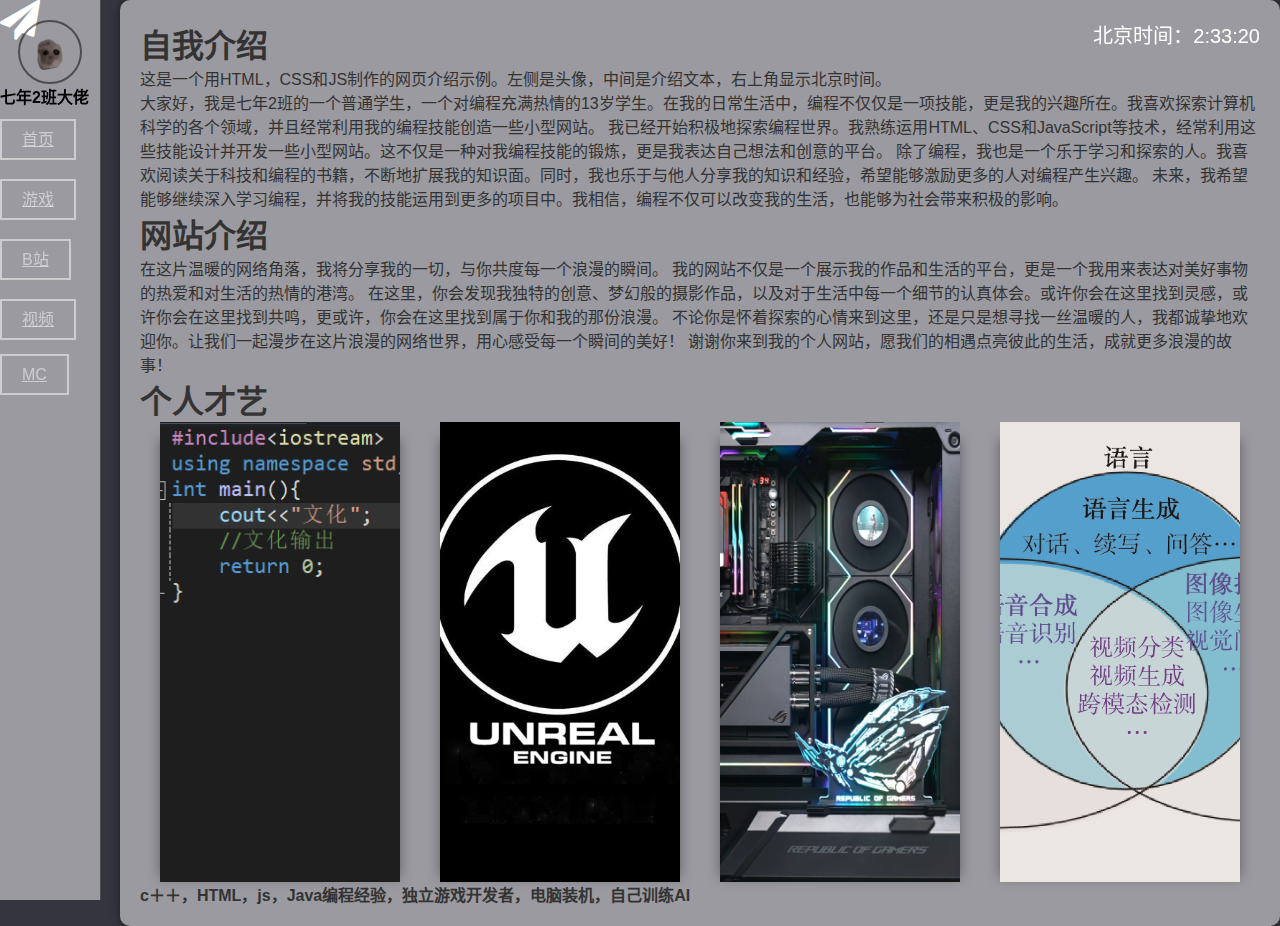
==== commit 5da9caf2: "Update index.html" ====
--- a/index.html
+++ b/index.html
@@ -85,6 +85,8 @@
   <a href="https://space.bilibili.com/3546380823955980" class="con">b站</a>
   <br><br><br>
   <a href="./sp.html" class="con">视频</a>
+    <br><br><br>
+  <a href="./mcwed.html" class="con">mc</a>
 </div>
 <div id="introduction">
   <h1>自我介绍</h1>
